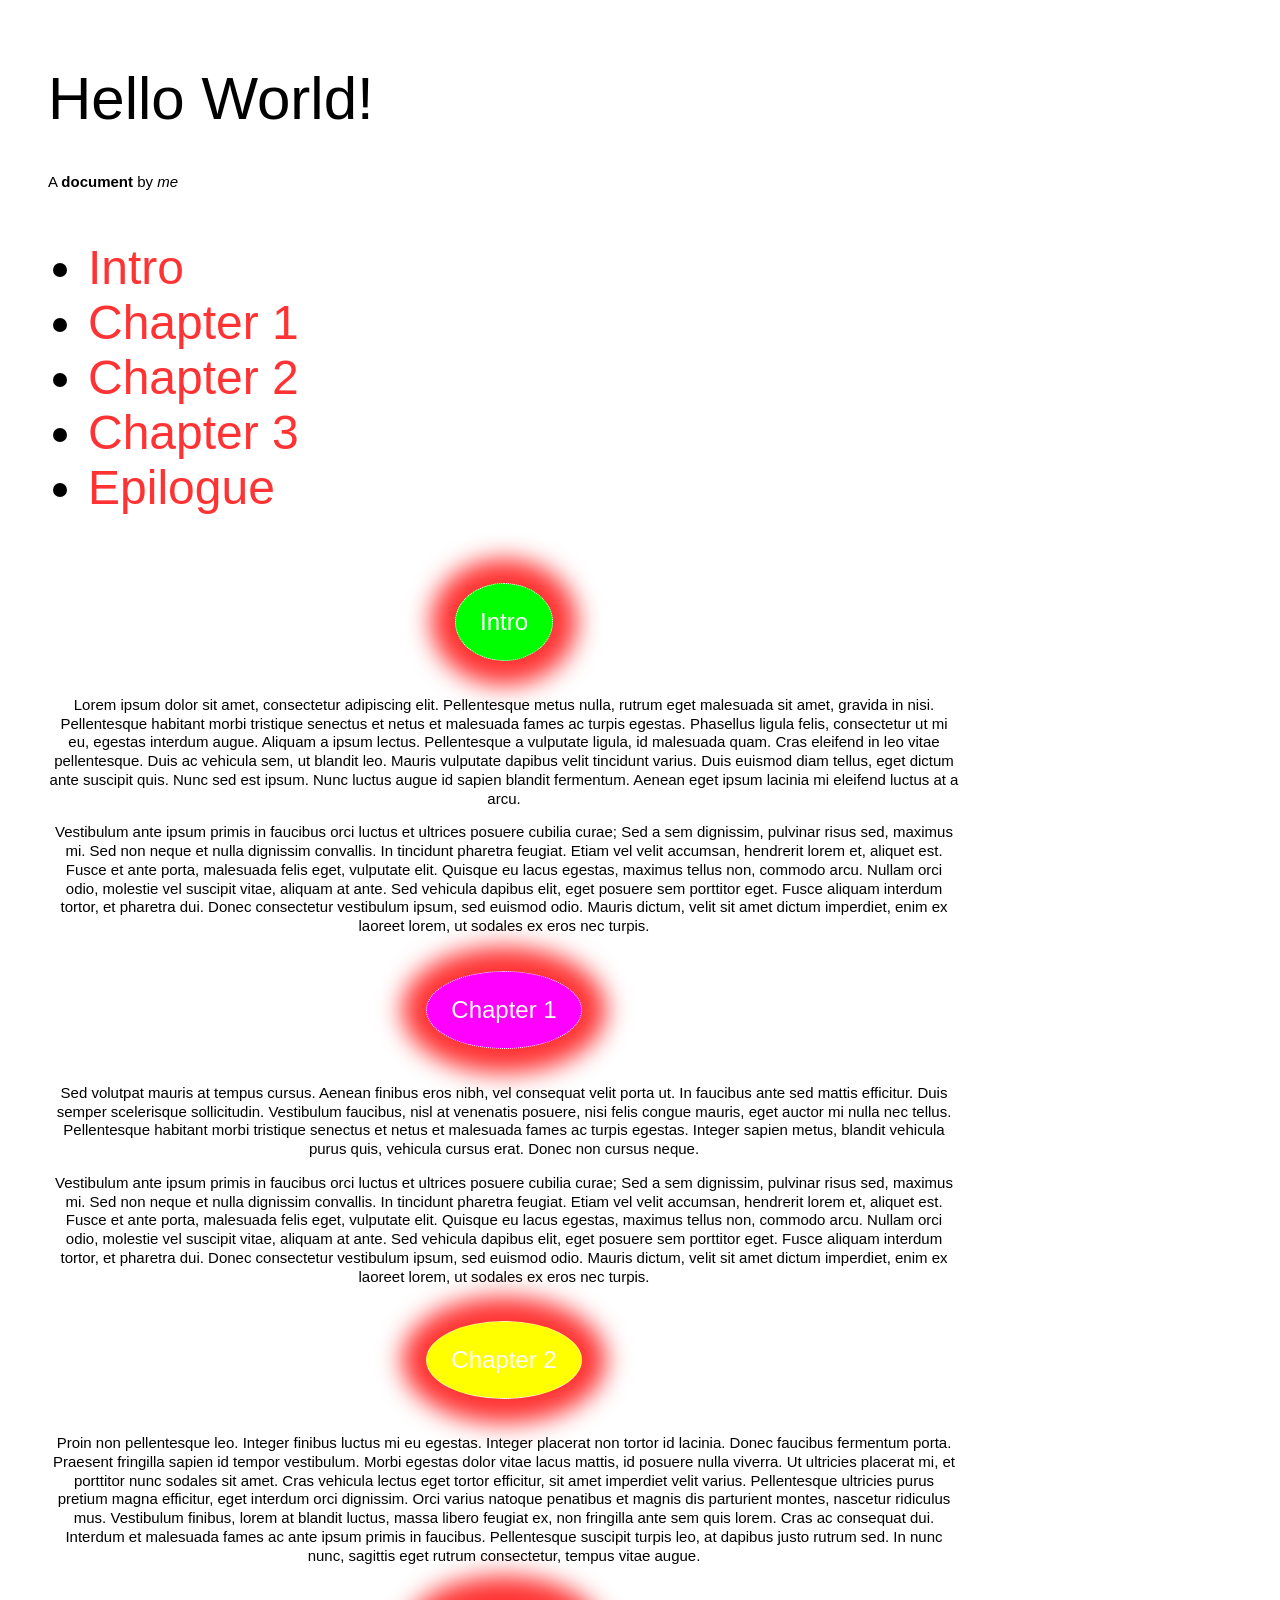
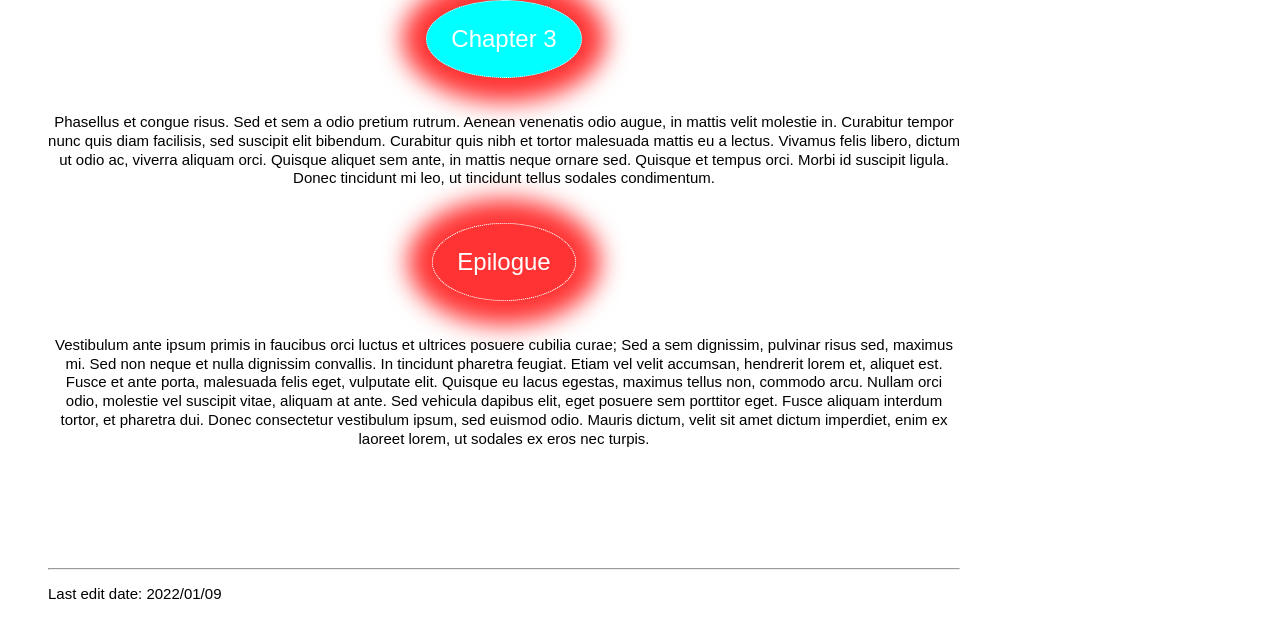
==== index.htm @ 3ef73260 "examples 'boilerplate'" ====
<!DOCTYPE html>
<html lang="en">
<head>
<meta charset="utf-8">
<meta name="viewport" content="width=device-width,initial-scale=1.0">

<!-- meta tags, fill them with website meta infos -->
<meta name="description" content="Description of your web page" /> 
<meta name="keywords" content="Keyword 1, Keyword 2, Keyword 3, Keyword 4, Keyword 5 ..."/> 
<meta name="author" content="Name of the author/owner of the webpage's content" />

<!-- favicons -->
<!--
	very minimal use of favicon with a 512x512px .png favicon, 
	use 'https://www.favicon-generator.org' to generate a more extensive favicon code 
-->
<link rel="icon" href="image/favicon.png" sizes="32x32" />
<link rel="icon" href="image/favicon.png" sizes="192x192" />

<!-- meta properties for social medias, twitter = twitter, og:... = facebook -->
<meta name="twitter:card" content="summary_large_image">
<meta name="twitter:title" content="Webpage title">
<meta name="twitter:description" content="Description of your web page">
<meta property="twitter:image:src" content="assets/images/imageforsocialmedias.jpg">
<meta property="og:title" content="Webpage title" />
<meta property="og:url" content="http://www.mywebsite.com/mywebpage" />
<meta property="og:description" content="Description of your webpage" />
<meta property="og:image" content="assets/images/imageforsocialmedias.jpg" />

<!-- website title, visible in the browser window and on link sharing -->
<title>Website title</title>

<!-- links for extensions and dependencies -->

<!-- css -->
<!-- normalize 'resets' some browser properties to make them look the same across browsers -->
<link rel="stylesheet" href="assets/css/normalize.css">
<link rel="stylesheet" href="assets/css/master.css?ver=1.0">

<!-- js -->
<script type="text/javascript" src="assets/js/jquery.js"></script>
<script type="text/javascript" src="assets/js/functions.js?ver=1.0"></script>
    
</head>

<body>



	<!-- webpage content goes here -->



	<div class="page-wrapper">



		<header>

			<h1> Hello World!</h1>
			<p>A <strong>document</strong> by <em>me</em></p>

			<nav>
				<ul>
					<li><a href="#intro">Intro</a></li>
					<li><a href="#chapter-1">Chapter 1</a></li>
					<li><a href="#chapter-2">Chapter 2</a></li>
					<li><a href="#chapter-3">Chapter 3</a></li>
					<li><a href="#epilogue">Epilogue</a></li>
				</ul>
			</nav>

		</header>



		<main>

			<h2 id="intro">Intro</h2>

			<p>
				Lorem ipsum dolor sit amet, consectetur adipiscing elit. Pellentesque metus nulla, rutrum eget malesuada sit amet, gravida in nisi. Pellentesque habitant morbi tristique senectus et netus et malesuada fames ac turpis egestas. Phasellus ligula felis, consectetur ut mi eu, egestas interdum augue. Aliquam a ipsum lectus. Pellentesque a vulputate ligula, id malesuada quam. Cras eleifend in leo vitae pellentesque. Duis ac vehicula sem, ut blandit leo. Mauris vulputate dapibus velit tincidunt varius. Duis euismod diam tellus, eget dictum ante suscipit quis. Nunc sed est ipsum. Nunc luctus augue id sapien blandit fermentum. Aenean eget ipsum lacinia mi eleifend luctus at a arcu.
			</p>

			<p>
				Vestibulum ante ipsum primis in faucibus orci luctus et ultrices posuere cubilia curae; Sed a sem dignissim, pulvinar risus sed, maximus mi. Sed non neque et nulla dignissim convallis. In tincidunt pharetra feugiat. Etiam vel velit accumsan, hendrerit lorem et, aliquet est. Fusce et ante porta, malesuada felis eget, vulputate elit. Quisque eu lacus egestas, maximus tellus non, commodo arcu. Nullam orci odio, molestie vel suscipit vitae, aliquam at ante. Sed vehicula dapibus elit, eget posuere sem porttitor eget. Fusce aliquam interdum tortor, et pharetra dui. Donec consectetur vestibulum ipsum, sed euismod odio. Mauris dictum, velit sit amet dictum imperdiet, enim ex laoreet lorem, ut sodales ex eros nec turpis.
			</p>

			<h2 id="chapter-1">Chapter 1</h2>

			<p>
				Sed volutpat mauris at tempus cursus. Aenean finibus eros nibh, vel consequat velit porta ut. In faucibus ante sed mattis efficitur. Duis semper scelerisque sollicitudin. Vestibulum faucibus, nisl at venenatis posuere, nisi felis congue mauris, eget auctor mi nulla nec tellus. Pellentesque habitant morbi tristique senectus et netus et malesuada fames ac turpis egestas. Integer sapien metus, blandit vehicula purus quis, vehicula cursus erat. Donec non cursus neque.
			</p>

			<p>
				Vestibulum ante ipsum primis in faucibus orci luctus et ultrices posuere cubilia curae; Sed a sem dignissim, pulvinar risus sed, maximus mi. Sed non neque et nulla dignissim convallis. In tincidunt pharetra feugiat. Etiam vel velit accumsan, hendrerit lorem et, aliquet est. Fusce et ante porta, malesuada felis eget, vulputate elit. Quisque eu lacus egestas, maximus tellus non, commodo arcu. Nullam orci odio, molestie vel suscipit vitae, aliquam at ante. Sed vehicula dapibus elit, eget posuere sem porttitor eget. Fusce aliquam interdum tortor, et pharetra dui. Donec consectetur vestibulum ipsum, sed euismod odio. Mauris dictum, velit sit amet dictum imperdiet, enim ex laoreet lorem, ut sodales ex eros nec turpis.
			</p>

			<h2 id="chapter-2">Chapter 2</h2>

			<p>
				Proin non pellentesque leo. Integer finibus luctus mi eu egestas. Integer placerat non tortor id lacinia. Donec faucibus fermentum porta. Praesent fringilla sapien id tempor vestibulum. Morbi egestas dolor vitae lacus mattis, id posuere nulla viverra. Ut ultricies placerat mi, et porttitor nunc sodales sit amet. Cras vehicula lectus eget tortor efficitur, sit amet imperdiet velit varius. Pellentesque ultricies purus pretium magna efficitur, eget interdum orci dignissim. Orci varius natoque penatibus et magnis dis parturient montes, nascetur ridiculus mus. Vestibulum finibus, lorem at blandit luctus, massa libero feugiat ex, non fringilla ante sem quis lorem. Cras ac consequat dui. Interdum et malesuada fames ac ante ipsum primis in faucibus. Pellentesque suscipit turpis leo, at dapibus justo rutrum sed. In nunc nunc, sagittis eget rutrum consectetur, tempus vitae augue.
			</p>

			<h2 id="chapter-3">Chapter 3</h2>

			<p>
				Phasellus et congue risus. Sed et sem a odio pretium rutrum. Aenean venenatis odio augue, in mattis velit molestie in. Curabitur tempor nunc quis diam facilisis, sed suscipit elit bibendum. Curabitur quis nibh et tortor malesuada mattis eu a lectus. Vivamus felis libero, dictum ut odio ac, viverra aliquam orci. Quisque aliquet sem ante, in mattis neque ornare sed. Quisque et tempus orci. Morbi id suscipit ligula. Donec tincidunt mi leo, ut tincidunt tellus sodales condimentum.
			</p>

			<h2 id="epilogue">Epilogue</h2>

			<p>
				Vestibulum ante ipsum primis in faucibus orci luctus et ultrices posuere cubilia curae; Sed a sem dignissim, pulvinar risus sed, maximus mi. Sed non neque et nulla dignissim convallis. In tincidunt pharetra feugiat. Etiam vel velit accumsan, hendrerit lorem et, aliquet est. Fusce et ante porta, malesuada felis eget, vulputate elit. Quisque eu lacus egestas, maximus tellus non, commodo arcu. Nullam orci odio, molestie vel suscipit vitae, aliquam at ante. Sed vehicula dapibus elit, eget posuere sem porttitor eget. Fusce aliquam interdum tortor, et pharetra dui. Donec consectetur vestibulum ipsum, sed euismod odio. Mauris dictum, velit sit amet dictum imperdiet, enim ex laoreet lorem, ut sodales ex eros nec turpis.
			</p>

		</main>



		<footer>

			<hr>

			<p>
				Last edit date: 2022/01/09
			</p>

		</footer>



	</div>



	<!-- end webpage content -->



</body>

</html>
---- assets/css/master.css ----
@font-face {
  font-family: "Your Font Name";
  src: url("../fonts/yourfontname/yourfontname-roman.woff2"), url("../fonts/yourfontname/yourfontname-roman.woff"), url("../fonts/yourfontname/yourfontname-roman.eot"), url("../fonts/yourfontname/yourfontname-roman.eot?#iefix") format("embedded-opentype"), url("../fonts/yourfontname/yourfontname-roman.ttf") format("truetype");
  font-weight: normal;
  font-style: normal;
  font-display: block;
}
@font-face {
  font-family: "Your Font Name";
  src: url("../fonts/yourfontname/yourfontname-italic.woff2"), url("../fonts/yourfontname/yourfontname-italic.woff"), url("../fonts/yourfontname/yourfontname-italic.eot"), url("../fonts/yourfontname/yourfontname-italic.eot?#iefix") format("embedded-opentype"), url("../fonts/yourfontname/yourfontname-italic.ttf") format("truetype");
  font-weight: normal;
  font-style: italic;
  font-display: block;
}
/* VARIABLES */
/* GENERAL STYLES */
html {
  font: 24px "Your Font Name", "Helvetica", "Arial", sans-serif;
  color: black;
  background-color: white;
}

body {
  position: relative;
  background-color: white;
  font: "Your Font Name", "Helvetica", "Arial", sans-serif 24px;
  color: black;
  width: 100%;
  height: 100%;
  overflow-y: auto;
}

a {
  color: rgba(255, 0, 0, 0.8);
  text-decoration: underline;
}

a:hover {
  color: rgba(255, 0, 0, 0.4);
  text-decoration: underline;
}

a:focus-visible {
  color: rgba(255, 0, 0, 0.4);
  text-decoration: none;
}

h1 {
  font-size: 2.5rem;
  font-weight: normal;
}

h2 {
  display: inline-block;
  width: auto;
  font-weight: normal;
  border: dotted white 1px;
  border-radius: 50%;
  font-size: 1rem;
  padding: 1rem;
  background-color: rgba(255, 0, 0, 0.8);
  color: white;
  box-shadow: 0 0 1rem 1rem rgba(255, 0, 0, 0.8);
}

h2:first-of-type {
  background-color: #0F0;
  box-shadow: 0 0 1rem 1rem rgba(255, 0, 0, 0.8);
}

h2:nth-of-type(2) {
  background-color: #F0F;
  box-shadow: 0 0 1rem 1rem rgba(255, 0, 0, 0.8);
}

h2:nth-of-type(3) {
  background-color: #FF0;
  box-shadow: 0 0 1rem 1rem rgba(255, 0, 0, 0.8);
}

h2:nth-of-type(4) {
  background-color: #0FF;
  box-shadow: 0 0 1rem 1rem rgba(255, 0, 0, 0.8);
}

p {
  font-size: 0.625rem;
  line-height: 125%;
}

ol, ul {
  letter-spacing: 0rem;
  font-size: 2rem;
}
ol li, ul li {
  margin: 0;
  padding: 0;
}
ol li a, ul li a {
  color: rgba(255, 0, 0, 0.8);
  text-decoration: none;
  letter-spacing: 0rem;
  -webkit-transition: letter-spacing 100ms ease-in-out 0ms;
  -moz-transition: letter-spacing 100ms ease-in-out 0ms;
  -ms-transition: letter-spacing 100ms ease-in-out 0ms;
  -o-transition: letter-spacing 100ms ease-in-out 0ms;
  transition: letter-spacing 100ms ease-in-out 0ms;
}
ol li a:hover, ul li a:hover {
  color: rgba(255, 0, 0, 0.8);
  text-decoration: none;
  letter-spacing: 0.5rem;
}

/* PAGE STYLES */
div.page-wrapper {
  padding: 1rem;
  padding-left: calc(1rem * 2);
  padding-right: 25%;
}

main {
  text-align: center;
}

footer {
  margin-top: 5rem;
}

/* GENERAL USABILITY */
.desktop {
  display: block;
}

.mobile {
  display: none;
}

.sr-only {
  border: 0 !important;
  clip: rect(1px, 1px, 1px, 1px) !important;
  -webkit-clip-path: inset(50%) !important;
  clip-path: inset(50%) !important;
  height: 1px !important;
  margin: -1px !important;
  overflow: hidden !important;
  padding: 0 !important;
  position: absolute !important;
  width: 1px !important;
  white-space: nowrap !important;
}

/* MEDIA QUERIES */
/* responsive typeface */
@media (max-width: 299px) {
  html, body {
    font: 15px "Your Font Name", "Helvetica", "Arial", sans-serif;
  }
}
@media (min-width: 299px) and (max-width: 339px) {
  html, body {
    font: 16px "Your Font Name", "Helvetica", "Arial", sans-serif;
  }
}
@media (min-width: 340px) and (max-width: 439px) {
  html, body {
    font: 17px "Your Font Name", "Helvetica", "Arial", sans-serif;
  }
}
@media (min-width: 440px) and (max-width: 599px) {
  html, body {
    font: 18px "Your Font Name", "Helvetica", "Arial", sans-serif;
  }
}
@media (min-width: 600px) and (max-width: 779px) {
  html, body {
    font: 19px "Your Font Name", "Helvetica", "Arial", sans-serif;
  }
}
@media (min-width: 780px) and (max-width: 992px) {
  html, body {
    font: 20px "Your Font Name", "Helvetica", "Arial", sans-serif;
  }
}
@media (min-width: 992px) and (max-width: 1200px) {
  html, body {
    font: 22px "Your Font Name", "Helvetica", "Arial", sans-serif;
  }
}
@media (min-width: 1200px) and (max-width: 1320px) {
  html, body {
    font: 24px "Your Font Name", "Helvetica", "Arial", sans-serif;
  }
}
@media (min-width: 1320px) and (max-width: 1620px) {
  html, body {
    font: 26px "Your Font Name", "Helvetica", "Arial", sans-serif;
  }
}
@media (min-width: 1620px) and (max-width: 1880px) {
  html, body {
    font-size: 28px;
  }
}
@media (min-width: 1880px) {
  html, body {
    font-size: 30px;
  }
}
/* website media queries */
@media (max-width: 779px) {
  .desktop {
    display: none !important;
  }

  .mobile {
    display: block;
  }
}

/*# sourceMappingURL=master.css.map */
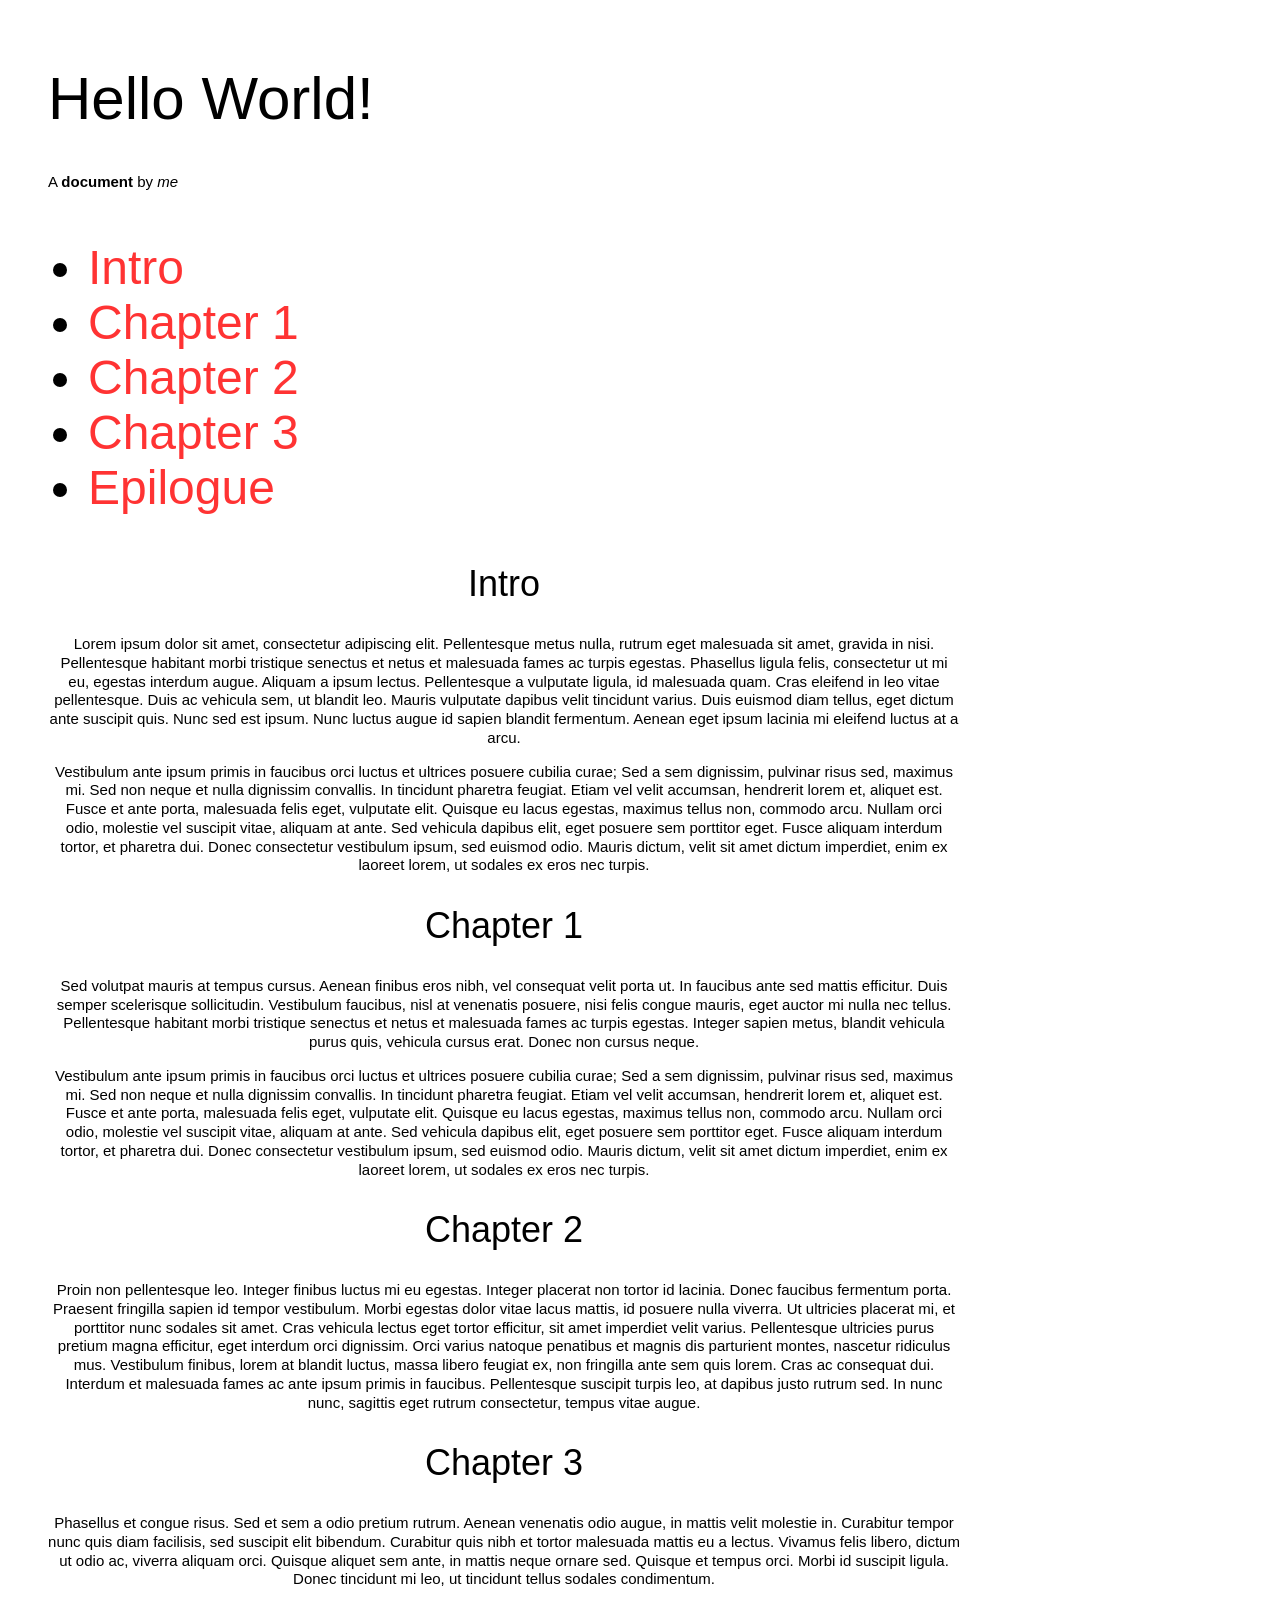
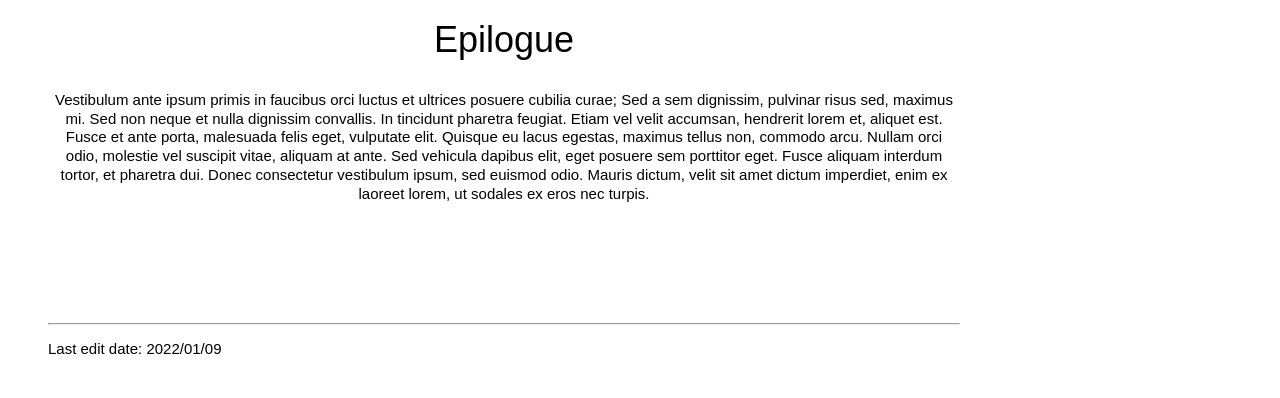
==== commit f0da524e: "Update index.htm" ====
--- a/index.htm
+++ b/index.htm
@@ -35,11 +35,11 @@
 <!-- css -->
 <!-- normalize 'resets' some browser properties to make them look the same across browsers -->
 <link rel="stylesheet" href="assets/css/normalize.css">
-<link rel="stylesheet" href="assets/css/master.css?ver=1.0">
+<link rel="stylesheet" href="assets/css/master.css?ver=1.1">
 
 <!-- js -->
 <script type="text/javascript" src="assets/js/jquery.js"></script>
-<script type="text/javascript" src="assets/js/functions.js?ver=1.0"></script>
+<script type="text/javascript" src="assets/js/functions.js?ver=1.1"></script>
     
 </head>
 
--- a/assets/css/master.css
+++ b/assets/css/master.css
@@ -51,36 +51,11 @@
 }
 
 h2 {
-  display: inline-block;
-  width: auto;
   font-weight: normal;
-  border: dotted white 1px;
-  border-radius: 50%;
-  font-size: 1rem;
-  padding: 1rem;
-  background-color: rgba(255, 0, 0, 0.8);
-  color: white;
-  box-shadow: 0 0 1rem 1rem rgba(255, 0, 0, 0.8);
 }
 
-h2:first-of-type {
-  background-color: #0F0;
-  box-shadow: 0 0 1rem 1rem rgba(255, 0, 0, 0.8);
-}
-
-h2:nth-of-type(2) {
-  background-color: #F0F;
-  box-shadow: 0 0 1rem 1rem rgba(255, 0, 0, 0.8);
-}
-
-h2:nth-of-type(3) {
-  background-color: #FF0;
-  box-shadow: 0 0 1rem 1rem rgba(255, 0, 0, 0.8);
-}
-
-h2:nth-of-type(4) {
-  background-color: #0FF;
-  box-shadow: 0 0 1rem 1rem rgba(255, 0, 0, 0.8);
+h3 {
+  font-weight: normal;
 }
 
 p {
